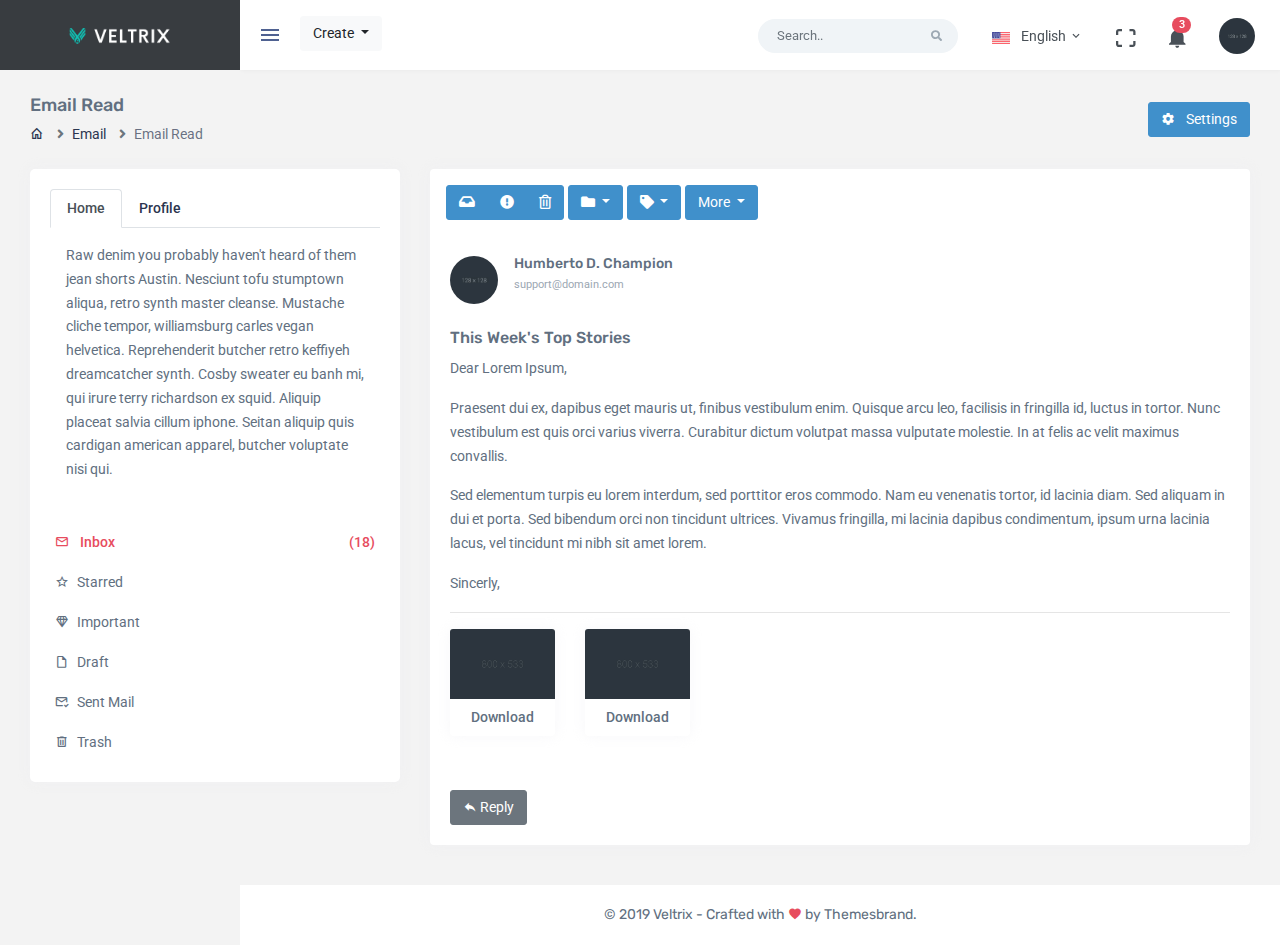
==== vertical/p2.html @ ecb37aa2 "first commit" ====
<!DOCTYPE html>
<html lang="en">

    <head>
        <meta charset="utf-8" />
        <meta http-equiv="X-UA-Compatible" content="IE=edge">
        <meta name="viewport" content="width=device-width, initial-scale=1.0, user-scalable=0, minimal-ui">
        <title>Veltrix - Admin Dashboard Template | Themesbrand</title>
        <meta content="Responsive admin theme build on top of Bootstrap 4" name="description" />
        <meta content="Themesbrand" name="author" />
        <link rel="shortcut icon" href="assets/images/favicon.ico">

        <link href="assets/css/bootstrap.min.css" rel="stylesheet" type="text/css">
        <link href="assets/css/metismenu.min.css" rel="stylesheet" type="text/css">
        <link href="assets/css/icons.css" rel="stylesheet" type="text/css">
        <link href="assets/css/style.css" rel="stylesheet" type="text/css">
    </head>

    <body>

        <!-- Begin page -->
        <div id="wrapper">

            <!-- Top Bar Start -->
            <div class="topbar">

                <!-- LOGO -->
                <div class="topbar-left">
                    <a href="index.html" class="logo">
                        <span class="logo-light">
                            <img src="assets/images/logo-light.png" alt="" height="16">
                        </span>
                        <span class="logo-sm">
                            <img src="assets/images/logo-sm.png" alt="" height="22">
                        </span>
                    </a>
                </div>

                <nav class="navbar-custom">
                    <ul class="navbar-right list-inline float-right mb-0">
                        <li class="dropdown notification-list list-inline-item d-none d-md-inline-block">
                            <form role="search" class="app-search">
                                <div class="form-group mb-0">
                                    <input type="text" class="form-control" placeholder="Search..">
                                    <button type="submit"><i class="fa fa-search"></i></button>
                                </div>
                            </form>
                        </li>

                        <!-- language-->
                        <li class="dropdown notification-list list-inline-item d-none d-md-inline-block">
                            <a class="nav-link dropdown-toggle arrow-none waves-effect" data-toggle="dropdown" href="#" role="button" aria-haspopup="false" aria-expanded="false">
                                <img src="assets/images/flags/us_flag.jpg" class="mr-2" height="12" alt=""/> English <span class="mdi mdi-chevron-down"></span>
                            </a>
                            <div class="dropdown-menu dropdown-menu-right language-switch">
                                <a class="dropdown-item" href="#"><img src="assets/images/flags/germany_flag.jpg" alt="" height="16" /><span> German </span></a>
                                <a class="dropdown-item" href="#"><img src="assets/images/flags/italy_flag.jpg" alt="" height="16" /><span> Italian </span></a>
                                <a class="dropdown-item" href="#"><img src="assets/images/flags/french_flag.jpg" alt="" height="16" /><span> French </span></a>
                                <a class="dropdown-item" href="#"><img src="assets/images/flags/spain_flag.jpg" alt="" height="16" /><span> Spanish </span></a>
                                <a class="dropdown-item" href="#"><img src="assets/images/flags/russia_flag.jpg" alt="" height="16" /><span> Russian </span></a>
                            </div>
                        </li>

                        <!-- full screen -->
                        <li class="dropdown notification-list list-inline-item d-none d-md-inline-block">
                            <a class="nav-link waves-effect" href="#" id="btn-fullscreen">
                                <i class="ion ion-md-qr-scanner noti-icon"></i>
                            </a>
                        </li>

                        <!-- notification -->
                        <li class="dropdown notification-list list-inline-item">
                            <a class="nav-link dropdown-toggle arrow-none waves-effect" data-toggle="dropdown" href="#" role="button" aria-haspopup="false" aria-expanded="false">
                                <i class="ion ion-md-notifications noti-icon"></i>
                                <span class="badge badge-pill badge-danger noti-icon-badge">3</span>
                            </a>
                            <div class="dropdown-menu dropdown-menu-right dropdown-menu-lg">
                                <!-- item-->
                                <h6 class="dropdown-item-text">
                                    Notifications (258)
                                </h6>
                                <div class="slimscroll notification-item-list">
                                    <!-- item-->
                                    <a href="javascript:void(0);" class="dropdown-item notify-item active">
                                        <div class="notify-icon bg-success"><i class="mdi mdi-cart-outline"></i></div>
                                        <p class="notify-details">Your order is placed<span class="text-muted">Dummy text of the printing and typesetting industry.</span></p>
                                    </a>
                                    <!-- item-->
                                    <a href="javascript:void(0);" class="dropdown-item notify-item">
                                        <div class="notify-icon bg-warning"><i class="mdi mdi-message-text-outline"></i></div>
                                        <p class="notify-details">New Message received<span class="text-muted">You have 87 unread messages</span></p>
                                    </a>
                                    <!-- item-->
                                    <a href="javascript:void(0);" class="dropdown-item notify-item">
                                        <div class="notify-icon bg-info"><i class="mdi mdi-glass-cocktail"></i></div>
                                        <p class="notify-details">Your item is shipped<span class="text-muted">It is a long established fact that a reader will</span></p>
                                    </a>
                                    <!-- item-->
                                    <a href="javascript:void(0);" class="dropdown-item notify-item">
                                        <div class="notify-icon bg-primary"><i class="mdi mdi-cart-outline"></i></div>
                                        <p class="notify-details">Your order is placed<span class="text-muted">Dummy text of the printing and typesetting industry.</span></p>
                                    </a>
                                    <!-- item-->
                                    <a href="javascript:void(0);" class="dropdown-item notify-item">
                                        <div class="notify-icon bg-danger"><i class="mdi mdi-message-text-outline"></i></div>
                                        <p class="notify-details">New Message received<span class="text-muted">You have 87 unread messages</span></p>
                                    </a>
                                </div>
                                <!-- All-->
                                <a href="javascript:void(0);" class="dropdown-item text-center notify-all text-primary">
                                    View all <i class="fi-arrow-right"></i>
                                </a>
                            </div>
                        </li>

                        <li class="dropdown notification-list list-inline-item">
                                    <div class="dropdown notification-list nav-pro-img">
                                        <a class="dropdown-toggle nav-link arrow-none nav-user" data-toggle="dropdown" href="#" role="button" aria-haspopup="false" aria-expanded="false">
                                            <img src="assets/images/users/user-4.jpg" alt="user" class="rounded-circle">
                                        </a>
                                        <div class="dropdown-menu dropdown-menu-right profile-dropdown ">
                                            <!-- item-->
                                            <a class="dropdown-item" href="#"><i class="mdi mdi-account-circle"></i> Profile</a>
                                            <a class="dropdown-item" href="#"><i class="mdi mdi-wallet"></i> My Wallet</a>
                                            <a class="dropdown-item d-block" href="#"><span class="badge badge-success float-right">11</span><i class="mdi mdi-settings"></i> Settings</a>
                                            <a class="dropdown-item" href="#"><i class="mdi mdi-lock-open-outline"></i> Lock screen</a>
                                            <div class="dropdown-divider"></div>
                                            <a class="dropdown-item text-danger" href="#"><i class="mdi mdi-power text-danger"></i> Logout</a>
                                        </div>
                                    </div>
                                </li>

                    </ul>

                    <ul class="list-inline menu-left mb-0">
                        <li class="float-left">
                            <button class="button-menu-mobile open-left waves-effect">
                                <i class="mdi mdi-menu"></i>
                            </button>
                        </li>
                        <li class="d-none d-sm-block">
                            <div class="dropdown pt-3 d-inline-block">
                                <a class="btn btn-light dropdown-toggle" href="#" role="button" id="dropdownMenuLink" data-toggle="dropdown" aria-haspopup="true" aria-expanded="false">
                                    Create
                                </a>

                                <div class="dropdown-menu" aria-labelledby="dropdownMenuLink">
                                    <a class="dropdown-item" href="#">Action</a>
                                    <a class="dropdown-item" href="#">Another action</a>
                                    <a class="dropdown-item" href="#">Something else here</a>
                                    <div class="dropdown-divider"></div>
                                    <a class="dropdown-item" href="#">Separated link</a>
                                </div>
                            </div>
                        </li>
                    </ul>

                </nav>

            </div>
            <!-- Top Bar End -->

            <!-- ========== Left Sidebar Start ========== -->
            
            <!-- Left Sidebar End -->

            <!-- ============================================================== -->
            <!-- Start right Content here -->
            <!-- ============================================================== -->
            <div class="content-page" style="margin-left: 0px;">
                <!-- Start content -->
                <div class="content">
                    <div class="container-fluid">
                        <div class="page-title-box">
                            <div class="row align-items-center">
                                <div class="col-sm-6">
                                    <h4 class="page-title">Email Read</h4>
                                    <ol class="breadcrumb">
                                        <li class="breadcrumb-item"><a href="javascript:void(0);"><i class="mdi mdi-home-outline"></i></a></li>
                                        <li class="breadcrumb-item"><a href="javascript:void(0);">Email</a></li>
                                        <li class="breadcrumb-item active">Email Read</li>
                                    </ol>
                                </div>
                                <div class="col-sm-6">
                                    <div class="float-right d-none d-md-block">
                                        <div class="dropdown">
                                            <button class="btn btn-primary dropdown-toggle arrow-none waves-effect waves-light" type="button" data-toggle="dropdown" aria-haspopup="true" aria-expanded="false">
                                                <i class="mdi mdi-settings mr-2"></i> Settings
                                            </button>
                                            <div class="dropdown-menu dropdown-menu-right">
                                                <a class="dropdown-item" href="#">Action</a>
                                                <a class="dropdown-item" href="#">Another action</a>
                                                <a class="dropdown-item" href="#">Something else here</a>
                                                <div class="dropdown-divider"></div>
                                                <a class="dropdown-item" href="#">Separated link</a>
                                            </div>
                                        </div>
                                    </div>
                                </div>
                            </div> <!-- end row -->
                        </div>
                        <!-- end page-title -->

                        <div class="row">
                            <div class="col-12">
                                <!-- Left sidebar -->
                                <div class="email-leftbar card" style="width: 370px;">
                                    <ul class="nav nav-tabs" role="tablist">
                                        <li class="nav-item">
                                            <a class="nav-link active" data-toggle="tab" href="#home" role="tab">
                                                <span class="d-block d-sm-none"><i class="fas fa-home"></i></span>
                                                <span class="d-none d-sm-block">Home</span>    
                                            </a>
                                        </li>
                                        <li class="nav-item">
                                            <a class="nav-link" data-toggle="tab" href="#profile" role="tab">
                                                <span class="d-block d-sm-none"><i class="far fa-user"></i></span>
                                                <span class="d-none d-sm-block">Profile</span>    
                                            </a>
                                        </li>
                                    </ul>

                                    <!-- Tab panes -->
                                    <div class="tab-content">
                                        <div class="tab-pane active p-3" id="home" role="tabpanel">
                                            <p class="mb-0">
                                                Raw denim you probably haven't heard of them jean shorts Austin.
                                                Nesciunt tofu stumptown aliqua, retro synth master cleanse. Mustache
                                                cliche tempor, williamsburg carles vegan helvetica. Reprehenderit
                                                butcher retro keffiyeh dreamcatcher synth. Cosby sweater eu banh mi,
                                                qui irure terry richardson ex squid. Aliquip placeat salvia cillum
                                                iphone. Seitan aliquip quis cardigan american apparel, butcher
                                                voluptate nisi qui.
                                            </p>
                                        </div>
                                        <div class="tab-pane p-3" id="profile" role="tabpanel">
                                            <p class="mb-0">
                                                Food truck fixie locavore, accusamus mcsweeney's marfa nulla
                                                single-origin coffee squid. Exercitation +1 labore velit, blog
                                                sartorial PBR leggings next level wes anderson artisan four loko
                                                farm-to-table craft beer twee. Qui photo booth letterpress,
                                                commodo enim craft beer mlkshk aliquip jean shorts ullamco ad
                                                vinyl cillum PBR. Homo nostrud organic, assumenda labore
                                                aesthetic magna delectus mollit. Keytar helvetica VHS salvia yr,
                                                vero magna velit sapiente labore stumptown. Vegan fanny pack
                                                odio cillum wes anderson 8-bit.
                                            </p>
                                        </div>
                                    </div>

                                    
        
                                    <div class="mail-list mt-4">
                                        <a href="#" class="active"><i class="mdi mdi-email-outline mr-2"></i> Inbox <span class="ml-1 float-right">(18)</span></a>
                                        <a href="#"><i class="mdi mdi-star-outline mr-2"></i>Starred</a>
                                        <a href="#"><i class="mdi mdi-diamond-stone mr-2"></i>Important</a>
                                        <a href="#"><i class="mdi mdi-file-outline mr-2"></i>Draft</a>
                                        <a href="#"><i class="mdi mdi-email-check-outline mr-2"></i>Sent Mail</a>
                                        <a href="#"><i class="mdi mdi-trash-can-outline mr-2"></i>Trash</a>
                                    </div>
                                    
                                </div>
                                <!-- End Left sidebar -->
        
        
                                <!-- Right Sidebar -->
                                <div class="email-rightbar mb-3" style="margin-left: 400px;">
                                    
                                    <div class="card">
                                        <div class="btn-toolbar p-3" role="toolbar">
                                            <div class="btn-group mb-2 mb-sm-0">
                                                <button type="button" class="btn btn-primary waves-light waves-effect"><i class="fa fa-inbox"></i></button>
                                                <button type="button" class="btn btn-primary waves-light waves-effect"><i class="fa fa-exclamation-circle"></i></button>
                                                <button type="button" class="btn btn-primary waves-light waves-effect"><i class="far fa-trash-alt"></i></button>
                                            </div>
                                            <div class="btn-group ml-1 mb-2 mb-sm-0">
                                                <button type="button" class="btn btn-primary waves-light waves-effect dropdown-toggle" data-toggle="dropdown" aria-expanded="false">
                                                    <i class="fa fa-folder"></i>
                                                </button>
                                                <div class="dropdown-menu">
                                                    <a class="dropdown-item" href="#">Updates</a>
                                                    <a class="dropdown-item" href="#">Social</a>
                                                    <a class="dropdown-item" href="#">Team Manage</a>
                                                </div>
                                            </div>
                                            <div class="btn-group ml-1 mb-2 mb-sm-0">
                                                <button type="button" class="btn btn-primary waves-light waves-effect dropdown-toggle" data-toggle="dropdown" aria-expanded="false">
                                                    <i class="fa fa-tag"></i>
                                                </button>
                                                <div class="dropdown-menu">
                                                    <a class="dropdown-item" href="#">Updates</a>
                                                    <a class="dropdown-item" href="#">Social</a>
                                                    <a class="dropdown-item" href="#">Team Manage</a>
                                                </div>
                                            </div>
            
                                            <div class="btn-group ml-1 mb-2 mb-sm-0">
                                                <button type="button" class="btn btn-primary waves-light waves-effect dropdown-toggle" data-toggle="dropdown" aria-expanded="false">
                                                    More
                                                </button>
                                                <div class="dropdown-menu">
                                                    <a class="dropdown-item" href="#">Mark as Unread</a>
                                                    <a class="dropdown-item" href="#">Mark as Important</a>
                                                    <a class="dropdown-item" href="#">Add to Tasks</a>
                                                    <a class="dropdown-item" href="#">Add Star</a>
                                                    <a class="dropdown-item" href="#">Mute</a>
                                                </div>
                                            </div>
                                        </div>
                                        <div class="card-body">
        
                                            <div class="media mb-4">
                                                <img class="d-flex mr-3 rounded-circle thumb-md" src="assets/images/users/user-1.jpg" alt="Generic placeholder image">
                                                <div class="media-body">
                                                    <h4 class="font-14 m-0">Humberto D. Champion</h4>
                                                    <small class="text-muted">support@domain.com</small>
                                                </div>
                                            </div>
        
                                            <h4 class="mt-0 font-16">This Week's Top Stories</h4>
        
                                            <p>Dear Lorem Ipsum,</p>
                                            <p>Praesent dui ex, dapibus eget mauris ut, finibus vestibulum enim. Quisque arcu leo, facilisis in fringilla id, luctus in tortor. Nunc vestibulum est quis orci varius viverra. Curabitur dictum volutpat massa vulputate molestie. In at felis ac velit maximus
                                                convallis.</p>
                                            <p>Sed elementum turpis eu lorem interdum, sed porttitor eros commodo. Nam eu venenatis tortor, id lacinia diam. Sed aliquam in dui et porta. Sed bibendum orci non tincidunt ultrices. Vivamus fringilla, mi lacinia dapibus condimentum, ipsum urna lacinia
                                                lacus, vel tincidunt mi nibh sit amet lorem.</p>
                                            <p>Sincerly,</p>
                                            <hr/>
        
                                            <div class="row">
                                                <div class="col-xl-2 col-6">
                                                    <div class="card">
                                                        <img class="card-img-top img-fluid" src="assets/images/small/img-3.jpg" alt="Card image cap">
                                                        <div class="py-2 text-center">
                                                            <a href="" class="font-500">Download</a>
                                                        </div>
                                                    </div>
                                                </div>
                                                <div class="col-xl-2 col-6">
                                                    <div class="card">
                                                        <img class="card-img-top img-fluid" src="assets/images/small/img-4.jpg" alt="Card image cap">
                                                        <div class="py-2 text-center">
                                                            <a href="" class="font-500">Download</a>
                                                        </div>
                                                    </div>
                                                </div>
                                            </div>
        
                                            <a href="email-compose.html" class="btn btn-secondary waves-effect mt-4"><i class="mdi mdi-reply"></i> Reply</a>
                                        </div>
        
                                    </div>
        
                                </div> <!-- end Col-9 -->
        
                            </div>
        
                        </div><!-- End row -->

                    </div>
                    <!-- container-fluid -->

                </div>
                <!-- content -->

                <footer class="footer">
                    © 2019 Veltrix <span class="d-none d-sm-inline-block"> - Crafted with <i class="mdi mdi-heart text-danger"></i> by Themesbrand</span>.
                </footer>

            </div>
            <!-- ============================================================== -->
            <!-- End Right content here -->
            <!-- ============================================================== -->

        </div>
        <!-- END wrapper -->

        <!-- jQuery  -->
        <script src="assets/js/jquery.min.js"></script>
        <script src="assets/js/bootstrap.bundle.min.js"></script>
        <script src="assets/js/metismenu.min.js"></script>
        <script src="assets/js/jquery.slimscroll.js"></script>
        <script src="assets/js/waves.min.js"></script>

        <!-- App js -->
        <script src="assets/js/app.js"></script>
        
    </body>

</html>
---- vertical/assets/css/metismenu.min.css ----
/*!
* metismenu https://github.com/onokumus/metismenu#readme
* A jQuery menu plugin
* @version 3.0.4
* @author Osman Nuri Okumus <onokumus@gmail.com> (https://github.com/onokumus)
* @license: MIT 
*/.metismenu .arrow{float:right;line-height:1.42857}[dir=rtl] .metismenu .arrow{float:left}.metismenu .glyphicon.arrow:before{content:"\e079"}.metismenu .mm-active>a>.glyphicon.arrow:before{content:"\e114"}.metismenu .fa.arrow:before{content:"\f104"}.metismenu .mm-active>a>.fa.arrow:before{content:"\f107"}.metismenu .ion.arrow:before{content:"\f3d2"}.metismenu .mm-active>a>.ion.arrow:before{content:"\f3d0"}.metismenu .plus-times{float:right}[dir=rtl] .metismenu .plus-times{float:left}.metismenu .fa.plus-times:before{content:"\f067"}.metismenu .mm-active>a>.fa.plus-times{-webkit-transform:rotate(45deg);transform:rotate(45deg)}.metismenu .plus-minus{float:right}[dir=rtl] .metismenu .plus-minus{float:left}.metismenu .fa.plus-minus:before{content:"\f067"}.metismenu .mm-active>a>.fa.plus-minus:before{content:"\f068"}.metismenu .mm-collapse:not(.mm-show){display:none}.metismenu .mm-collapsing{position:relative;height:0;overflow:hidden;transition-timing-function:ease;transition-duration:.35s;transition-property:height,visibility}.metismenu .has-arrow{position:relative}.metismenu .has-arrow:after{position:absolute;content:"";width:.5em;height:.5em;border-style:solid;border-width:1px 0 0 1px;border-color:initial;right:1em;-webkit-transform:rotate(-45deg) translateY(-50%);transform:rotate(-45deg) translateY(-50%);-webkit-transform-origin:top;transform-origin:top;top:50%;transition:all .3s ease-out}[dir=rtl] .metismenu .has-arrow:after{right:auto;left:1em;-webkit-transform:rotate(135deg) translateY(-50%);transform:rotate(135deg) translateY(-50%)}.metismenu .has-arrow[aria-expanded=true]:after,.metismenu .mm-active>.has-arrow:after{-webkit-transform:rotate(-135deg) translateY(-50%);transform:rotate(-135deg) translateY(-50%)}[dir=rtl] .metismenu .has-arrow[aria-expanded=true]:after,[dir=rtl] .metismenu .mm-active>.has-arrow:after{-webkit-transform:rotate(225deg) translateY(-50%);transform:rotate(225deg) translateY(-50%)}
/*# sourceMappingURL=metisMenu.min.css.map */
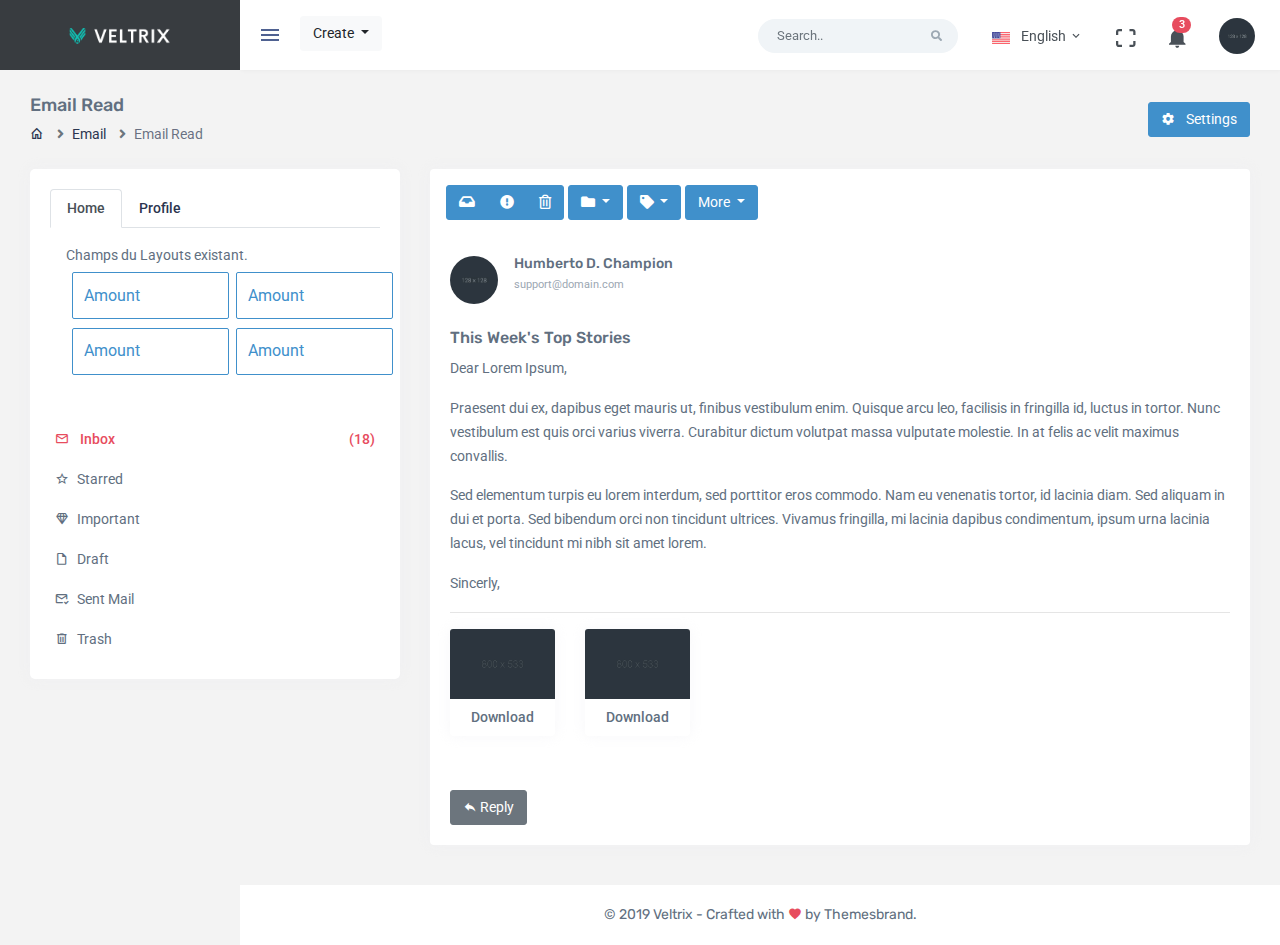
==== commit 94859f04: "Update p2.html" ====
--- a/vertical/p2.html
+++ b/vertical/p2.html
@@ -14,6 +14,38 @@
         <link href="assets/css/metismenu.min.css" rel="stylesheet" type="text/css">
         <link href="assets/css/icons.css" rel="stylesheet" type="text/css">
         <link href="assets/css/style.css" rel="stylesheet" type="text/css">
+        <style>
+            #draggable {
+                position: relative;
+                background: #fff none repeat scroll 0 0;
+                border: 1px solid #e2e2e2;
+                border-radius: 2px;
+                cursor: move;
+                font-size: 1rem;
+                margin-bottom: 0.571rem;
+                z-index: 6000;
+                margin-left: auto;
+                margin-right: auto;
+                padding: 0.642rem 0.714rem 0.642rem;
+                text-align: left;
+                width: 9.85rem;
+                white-space: nowrap;
+                overflow: hidden;
+                display: inline-block;
+                margin: 0.285rem 0.357rem;
+                transition: all 0.2s ease;
+                white-space: nowrap;
+                overflow: hidden;
+                float: left;
+            }
+            
+            
+            #position {
+                position: absolute;
+                right: 3em;
+                color: #CE6D39;
+            }
+        </style>
     </head>
 
     <body>
@@ -224,14 +256,30 @@
                                     <div class="tab-content">
                                         <div class="tab-pane active p-3" id="home" role="tabpanel">
                                             <p class="mb-0">
-                                                Raw denim you probably haven't heard of them jean shorts Austin.
-                                                Nesciunt tofu stumptown aliqua, retro synth master cleanse. Mustache
-                                                cliche tempor, williamsburg carles vegan helvetica. Reprehenderit
-                                                butcher retro keffiyeh dreamcatcher synth. Cosby sweater eu banh mi,
-                                                qui irure terry richardson ex squid. Aliquip placeat salvia cillum
-                                                iphone. Seitan aliquip quis cardigan american apparel, butcher
-                                                voluptate nisi qui.
+                                                Champs du Layouts existant.
                                             </p>
+                                            <div class="row">
+                                                <div class="col-6">
+                                                    <div id="draggable" class="alert alert-primary bg-white border border-primary" role="alert">
+                                                        Amount
+                                                    </div>
+                                                </div>
+                                                <div class="col-6">
+                                                    <div id="draggable" class="alert alert-primary bg-white border border-primary" role="alert">
+                                                        Amount
+                                                    </div>
+                                                </div>
+                                                <div class="col-6">
+                                                    <div id="draggable" class="alert alert-primary bg-white border border-primary" role="alert">
+                                                        Amount
+                                                    </div>
+                                                </div>
+                                                <div class="col-6">
+                                                    <div id="draggable" class="alert alert-primary bg-white border border-primary" role="alert">
+                                                        Amount
+                                                    </div>
+                                                </div>
+                                            </div>
                                         </div>
                                         <div class="tab-pane p-3" id="profile" role="tabpanel">
                                             <p class="mb-0">
@@ -381,6 +429,15 @@
         <script src="assets/js/metismenu.min.js"></script>
         <script src="assets/js/jquery.slimscroll.js"></script>
         <script src="assets/js/waves.min.js"></script>
+        <script>
+                $( function() {
+                    var div = $( "#draggable" ).draggable({
+                        drag: function(){
+                            $('h3').text('Left: ' + div.offset().left + ' - Top: ' + div.offset().top);
+                        }
+                    });
+                });
+        </script>
 
         <!-- App js -->
         <script src="assets/js/app.js"></script>
